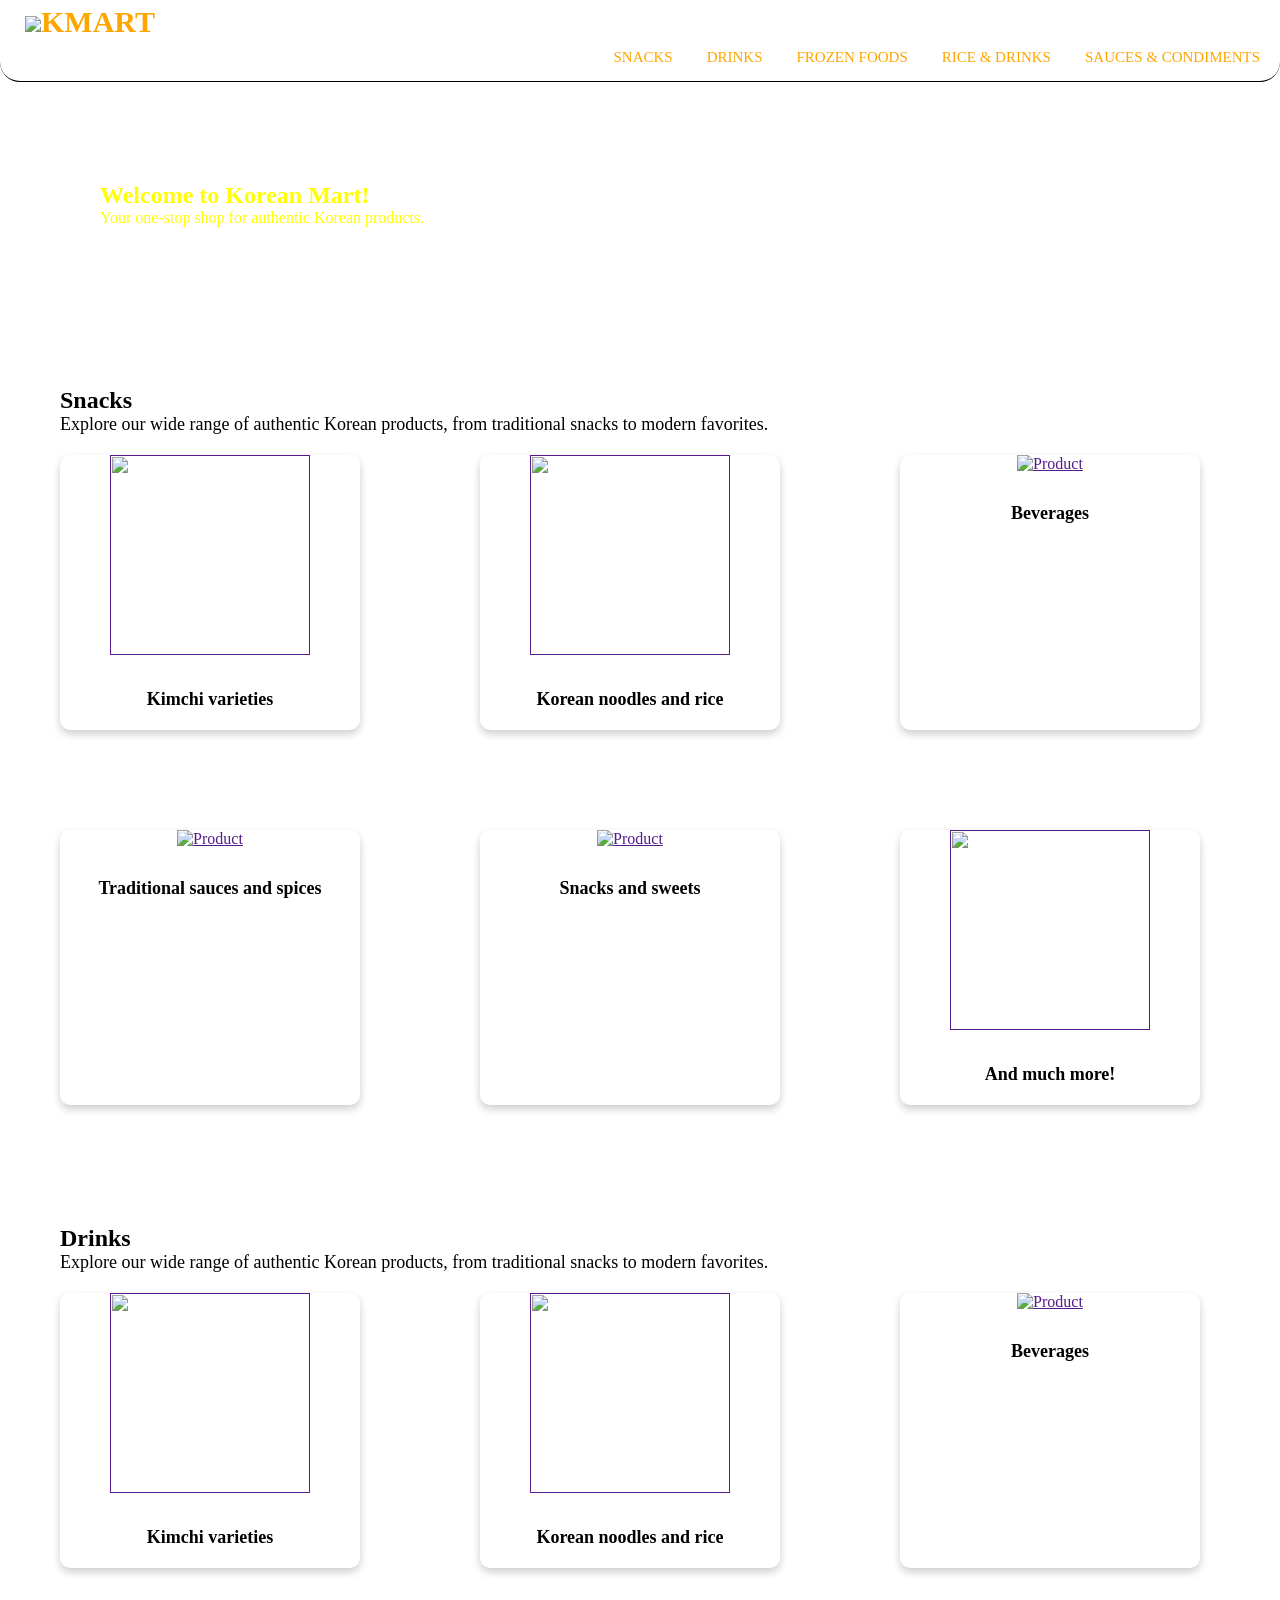
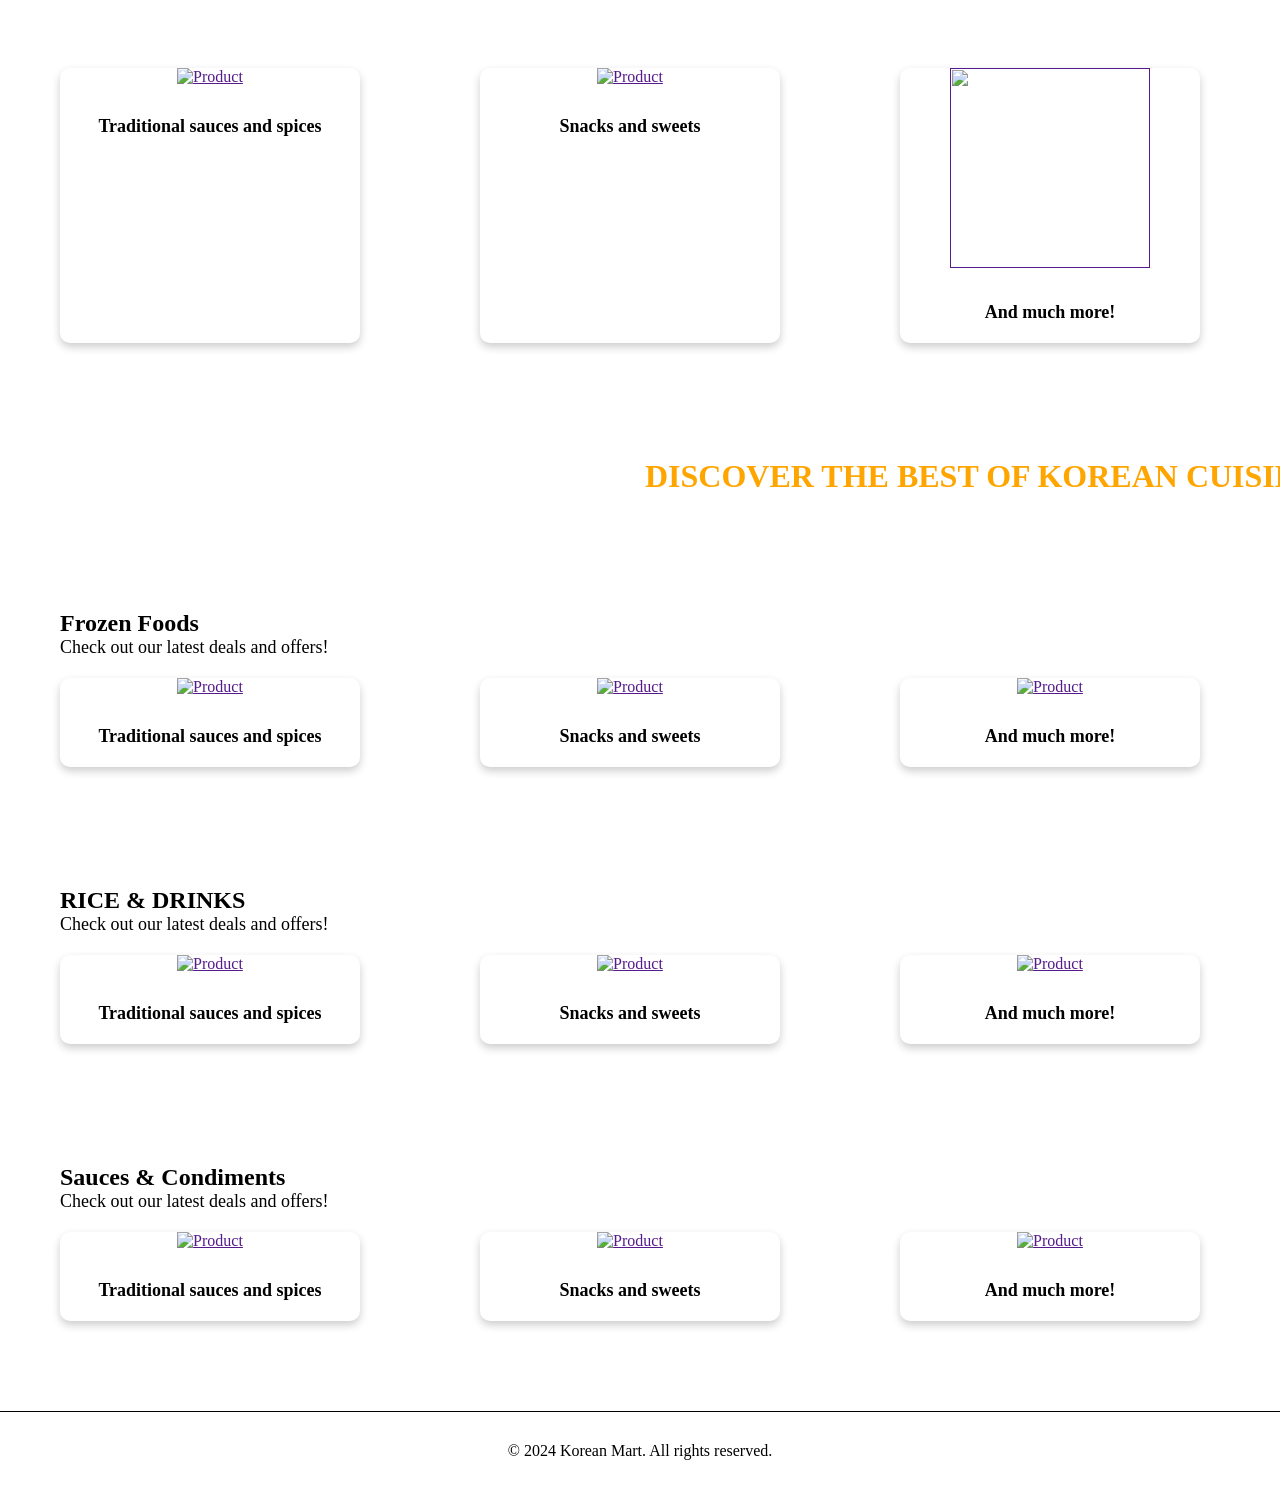
==== kproducts/products.html @ 8391fc88 "Add files via upload" ====
<!DOCTYPE html>
<html lang="en">
<head>
    <meta charset="UTF-8">
    <meta name="viewport" content="width=device-width, initial-scale=1.0">
    <title>KPRODUCTS</title>
    <style>
        *{
      margin: 0;
      padding: 0;
      box-sizing: border-box;
      font-family: "monospace, courier new, sans-serif";
      scroll-behavior: smooth;
    }

    body {
        background-image: url(../kimage/bodybackg.png);
        background-size: cover;
    
    }

    .header{
        background-color: white;
        color: orange;
        padding: 5px;
        text-align: left;
        border-bottom: 1px solid black;
        border-bottom-left-radius: 20px;
        border-bottom-right-radius: 20px;
        position: sticky;
        top: 0;
        z-index: 1000;
    }

    .header h1{
        font-size: 30px;
        margin-left: 20px;
    }

    .ngot{
        background-color: white;
        color: yellow;
        text-align: bottom right;
    }

    .intro{
        background-image:url(../kimage/ngotkmart.png);
        background-size: cover;
        padding: 100px;
    }

    nav{
        display: flex;
        justify-content: right;
        position: relative;
    }

    nav a{
        color:orange;
        text-decoration: none;
        margin-left: 4px;
        font-size: 15px;
        padding: 10px 15px;

    }
   
    .nav a:hover{
        border-radius: 5px;
        width: 100px;
    }

    .content{
        padding: 60px;
        text-align: left;
        
    }

    .content p{
        font-size: 18px;
        margin-bottom: 20px;
        text-align: left;
    }

    .product{
        display: grid;
        grid-template-columns: repeat(auto-fit, minmax(240px, 1fr));
        margin: auto;
        gap: 100px;
    }

    .content .product-box{
        width: 200%;
        max-width: 300px;
        height: auto;
        border-radius: 10px;
        box-shadow: 0 4px 8px rgba(0,0,0,0.2);
        background-size: 50px;
    }

    .product-image:hover{
        transform: scale(1.05);
        transition: transform 0.3s ease;
    }

    .product-box p{
        text-align: center;
        text-decoration: none;
        font-size: 18px;
        color: black;
        font-weight: bold;
        margin-top: 30px;

    }

    .product-box {
        width: 200px;
        height: 100px;
        text-align: center;
        border-radius: 10px;
        transition:transform 0.3s ease;
    }

    .product-box:hover {
         background-image: url(../kimage/background.png);
        background-size: cover;
        background-repeat: no-repeat;
        transform: scale(1.1);
        filter: brightness(80%);
        
    }

     @keyframes slideLeftAnimation {
    0% { transform: translateX(-500px); opacity: 1; }
    100% { transform: translateX(500px); opacity: 1; }
    }

    .adss {
    animation-name: slideLeftAnimation;
    animation-duration: 5s;
    animation-timing-function: linear;
    animation-iteration-count: infinite;
    animation-direction: normal;
    animation-fill-mode: forwards;
    }

    .adss{
        color: orange;
        padding: 5px;
        text-align: left;
        display: flex;
        width: 1000px;
        margin: 50px auto;
        border-radius: 30px;
    }

    .ads{
        background-color:white;

    }


    .footer {
        background-color: white;
        text-align: center;
        margin-top: 30px;
        padding: 30px;
        border-top: 1px solid black;
    }
    
   


    </style>
</head>
<body>
    <div class="header">
        <h1 ><img src="C:\Users\vince\Downloads\v.html\html\kimage\last logo.png" style="width:40px;" class="rounded-pill">KMART</h1>
        
        <nav>
            <a href="#Snacks">SNACKS</a>
            <a href="#Drinks">DRINKS</a>
            <a href="#FrozenFoods">FROZEN FOODS</a>
            <a href="#Rice&Drinks">RICE & DRINKS</a>
            <a href="#Sauces&Condiments">SAUCES & CONDIMENTS</a>    
        </nav>
    </div>

    <section class="ngot">
        <div class="intro">
            <h1>Welcome to Korean Mart!</h1>
            <p>Your one-stop shop for authentic Korean products.</p>
        </div>
    </section>

    <div id="Snacks" class="content">
        
            <h2>Snacks</h2>
            <p>Explore our wide range of authentic Korean products, from traditional snacks to modern favorites.</p>
        
        <section class="product">
             <div class="product-box">
                <a href="">
                    <img src="C:\Users\vince\Downloads\v.html\html\kimage\Kimchi Brands.png" height="200" width="200" >
                </a>
                <p>Kimchi varieties</p>
             </div>

             <div class="product-box">
                <a href="">
                    <img src="C:\Users\vince\Downloads\v.html\html\kimage\Korean Noodle Pack.png" class="product-image" height="200" width="200" >
                </a>
                <p>Korean noodles and rice</p>
             </div>

             <div class="product-box">
                <a href="">
                    <img src="C:\Users\vince\Downloads\v.html\html\kimage\beverages.png" alt="Product" class="product-image" height="200" width="200">
                </a>
                <p>Beverages</p>
             </div>
             
        
                <div class="product-box">
                    <a href="">
                        <img src="C:\Users\vince\Downloads\v.html\html\kimage\spices.png" alt="Product" class="product-image" height="200" width="200">
                    </a>
                    <p>Traditional sauces and spices</p>
                </div>

                <div class="product-box">
                    <a href="">
                        <img src="C:\Users\vince\Downloads\v.html\html\kimage\spicy.png" alt="Product" class="product-image" height="200" width="200">
                    </a>
                    <p>Snacks and sweets</p>
                </div>
                <div class="product-box">
                    <a href="">
                        <img src="C:\Users\vince\Downloads\v.html\html\kimage\H-E-B American-Style Wagyu Beef Round Tip Steaks Milanesa - Value Pack per lb _ shipt.png" class="product-image" height="200" width="200">
                    </a>
                    <p>And much more!</p>
                </div>
            
        </section>
        
    </div>

     <div id="Drinks" class="content">
        
            <h2>Drinks</h2>
            <p>Explore our wide range of authentic Korean products, from traditional snacks to modern favorites.</p>
        
        <section class="product">
             <div class="product-box">
                <a href="">
                    <img src="C:\Users\vince\Downloads\v.html\html\kimage\Kimchi Brands.png" height="200" width="200" >
                </a>
                <p>Kimchi varieties</p>
             </div>

             <div class="product-box">
                <a href="">
                    <img src="C:\Users\vince\Downloads\v.html\html\kimage\Korean Noodle Pack.png" class="product-image" height="200" width="200" >
                </a>
                <p>Korean noodles and rice</p>
             </div>

             <div class="product-box">
                <a href="">
                    <img src="C:\Users\vince\Downloads\v.html\html\kimage\beverages.png" alt="Product" class="product-image" height="200" width="200">
                </a>
                <p>Beverages</p>
             </div>
             
        
                <div class="product-box">
                    <a href="">
                        <img src="C:\Users\vince\Downloads\v.html\html\kimage\spices.png" alt="Product" class="product-image" height="200" width="200">
                    </a>
                    <p>Traditional sauces and spices</p>
                </div>

                <div class="product-box">
                    <a href="">
                        <img src="C:\Users\vince\Downloads\v.html\html\kimage\spicy.png" alt="Product" class="product-image" height="200" width="200">
                    </a>
                    <p>Snacks and sweets</p>
                </div>
                <div class="product-box">
                    <a href="">
                        <img src="C:\Users\vince\Downloads\v.html\html\kimage\H-E-B American-Style Wagyu Beef Round Tip Steaks Milanesa - Value Pack per lb _ shipt.png" class="product-image" height="200" width="200">
                    </a>
                    <p>And much more!</p>
                </div>
            
        </section>
        
    </div>

    
    <div class="ads">
        <div class="adss">
            <h1>DISCOVER THE BEST OF KOREAN CUISINE WITH US!</h1>
        </div>
    </div>

    <div id="FrozenFoods" class="content">
        <h2>Frozen Foods</h2>
        <p>Check out our latest deals and offers!</p>
    
    
     <div class="product">
        <div class="product-box">
            <a href="">
                <img src="C:\Users\vince\Downloads\v.html\html\kimage\spicy.png" alt="Product" class="product-image" height="200" width="200">
            </a>
            <p>Traditional sauces and spices</p>
        </div>

        <div class="product-box">
            <a href="">
                <img src="C:\Users\vince\Downloads\v.html\html\kimage\spicy.png" alt="Product" class="product-image" height="200" width="200">
            </a>
            <p>Snacks and sweets</p>
        </div>
            <div class="product-box">
                <a href="">
                    <img src="C:\Users\vince\Downloads\v.html\html\kimage\spicy.png" alt="Product" class="product-image" height="200" width="200">
                </a>
                <p>And much more!</p>
            </div>
     </div>
    </div>

    <div id="Rice&Drinks" class="content">
        <h2>RICE & DRINKS</h2>
        <p>Check out our latest deals and offers!</p>
    
    
     <div class="product">
        <div class="product-box">
            <a href="">
                <img src="C:\Users\vince\Downloads\v.html\html\kimage\spicy.png" alt="Product" class="product-image" height="200" width="200">
            </a>
            <p>Traditional sauces and spices</p>
        </div>

        <div class="product-box">
            <a href="">
                <img src="C:\Users\vince\Downloads\v.html\html\kimage\spicy.png" alt="Product" class="product-image" height="200" width="200">
            </a>
            <p>Snacks and sweets</p>
        </div>
            <div class="product-box">
                <a href="">
                    <img src="C:\Users\vince\Downloads\v.html\html\kimage\spicy.png" alt="Product" class="product-image" height="200" width="200">
                </a>
                <p>And much more!</p>
            </div>
     </div>
    </div>


    <div id="Sauces&Condiments" class="content">
        <h2>Sauces & Condiments</h2>
        <p>Check out our latest deals and offers!</p>
    
    
     <div class="product">
        <div class="product-box">
            <a href="">
                <img src="C:\Users\vince\Downloads\v.html\html\kimage\spicy.png" alt="Product" class="product-image" height="200" width="200">
            </a>
            <p>Traditional sauces and spices</p>
        </div>

        <div class="product-box">
            <a href="">
                <img src="C:\Users\vince\Downloads\v.html\html\kimage\spicy.png" alt="Product" class="product-image" height="200" width="200">
            </a>
            <p>Snacks and sweets</p>
        </div>
            <div class="product-box">
                <a href="">
                    <img src="C:\Users\vince\Downloads\v.html\html\kimage\spicy.png" alt="Product" class="product-image" height="200" width="200">
                </a>
                <p>And much more!</p>
            </div>
     </div>
    </div>

        <div id="about" class="footer ">
            <footer>
                <p>&copy; 2024 Korean Mart. All rights reserved.</p>
            </footer>
        </div>   
</body>
</html>
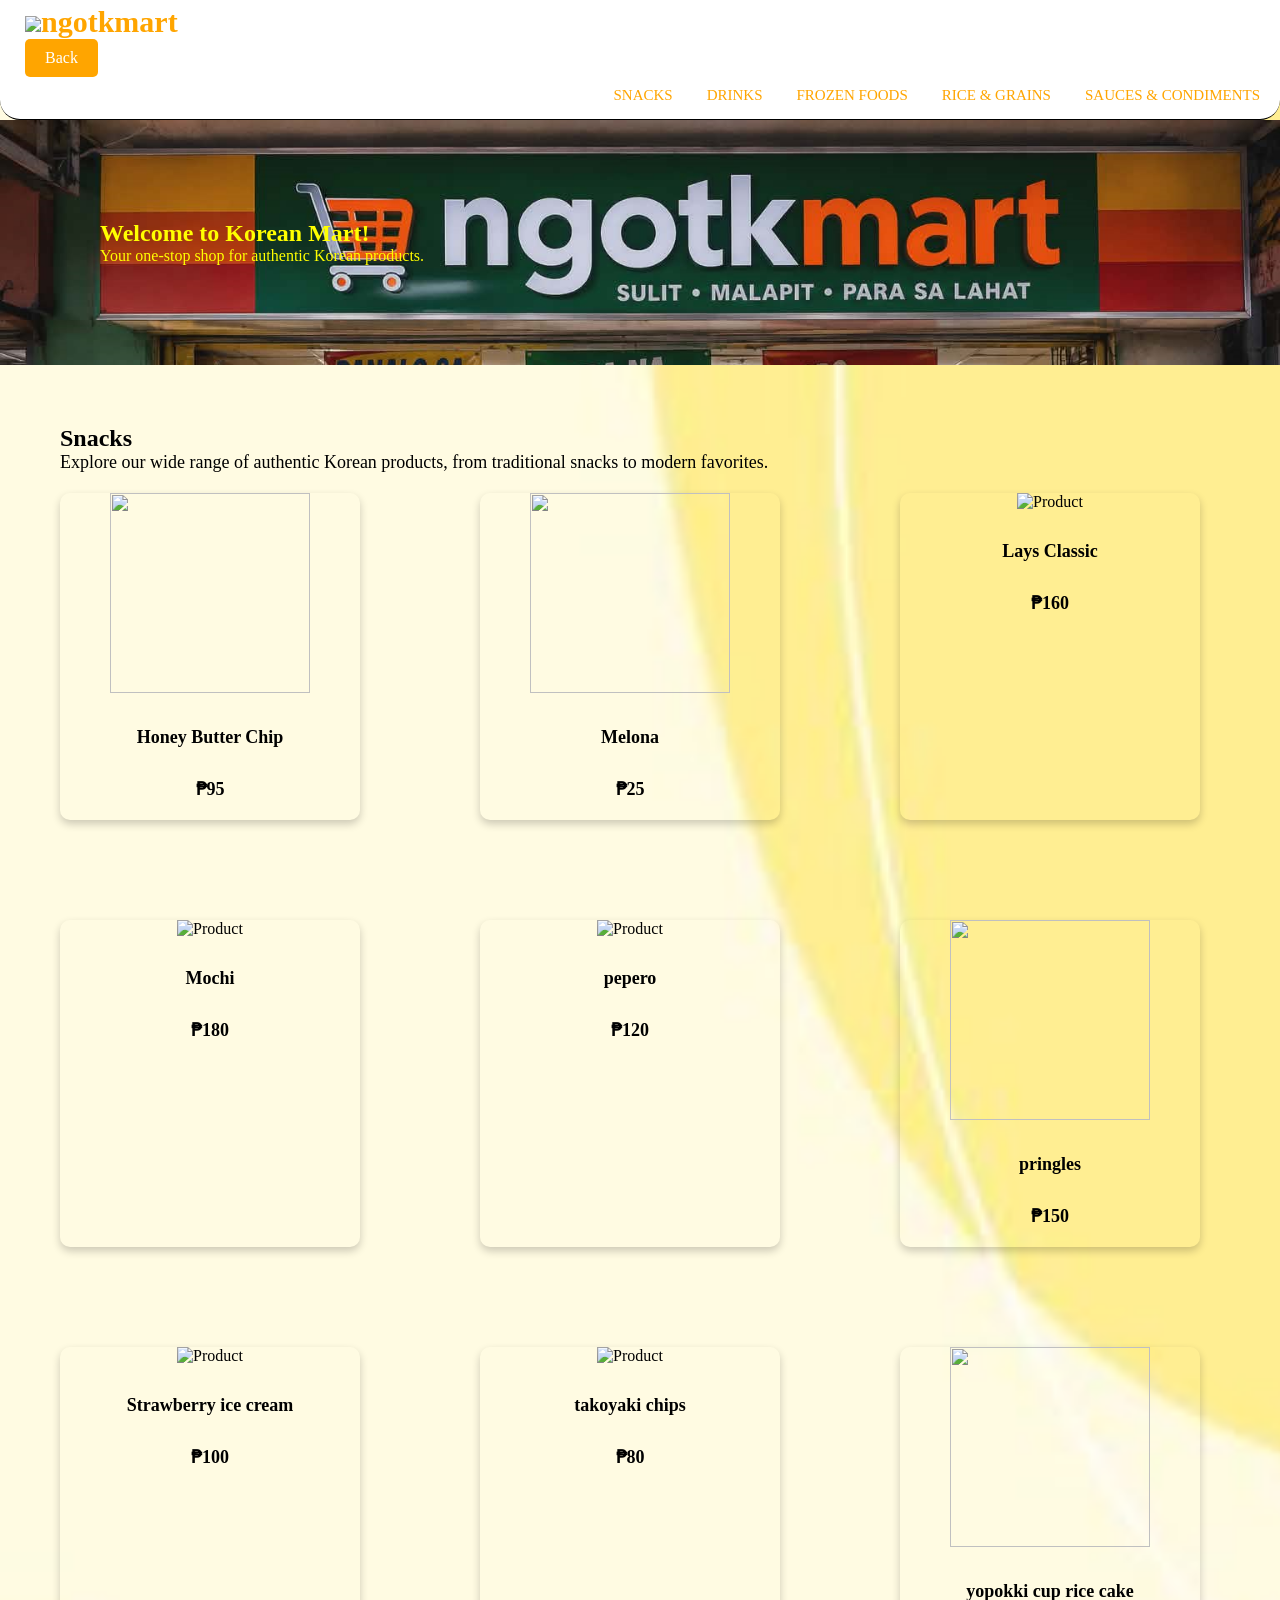
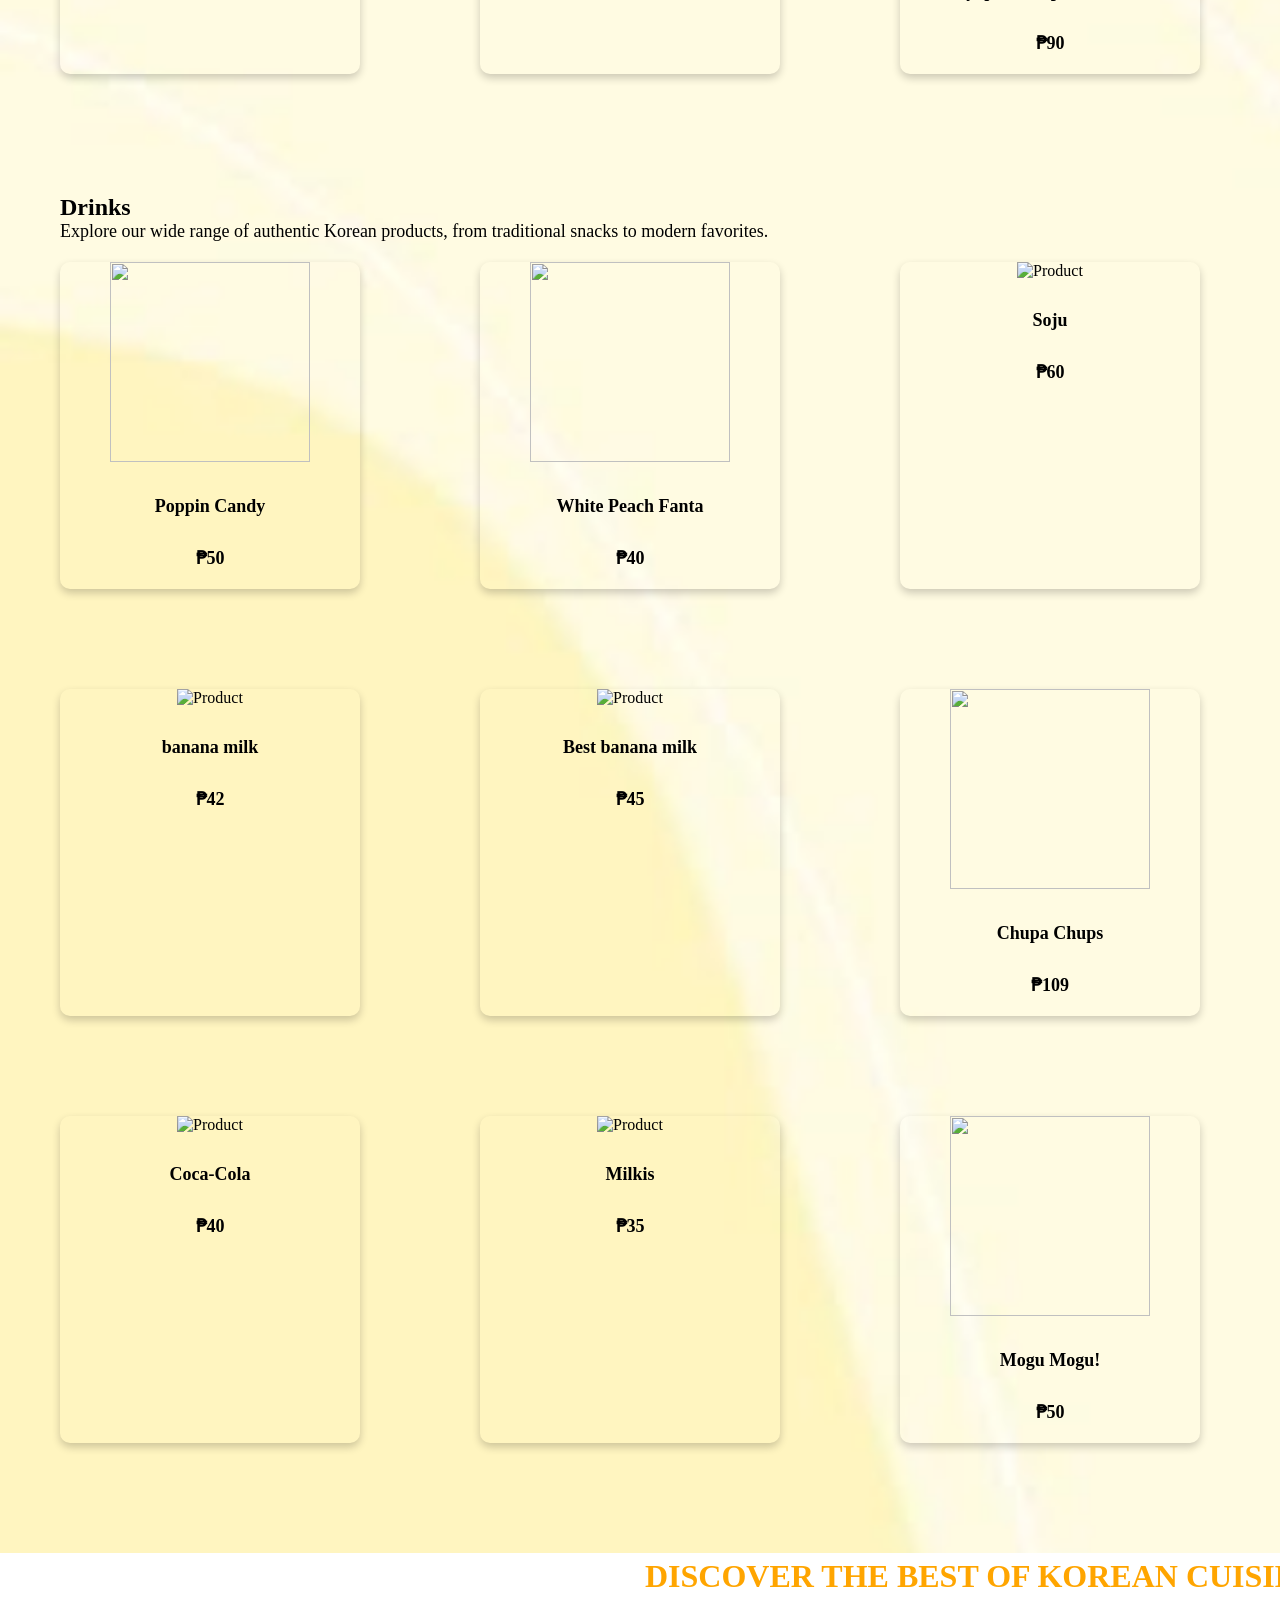
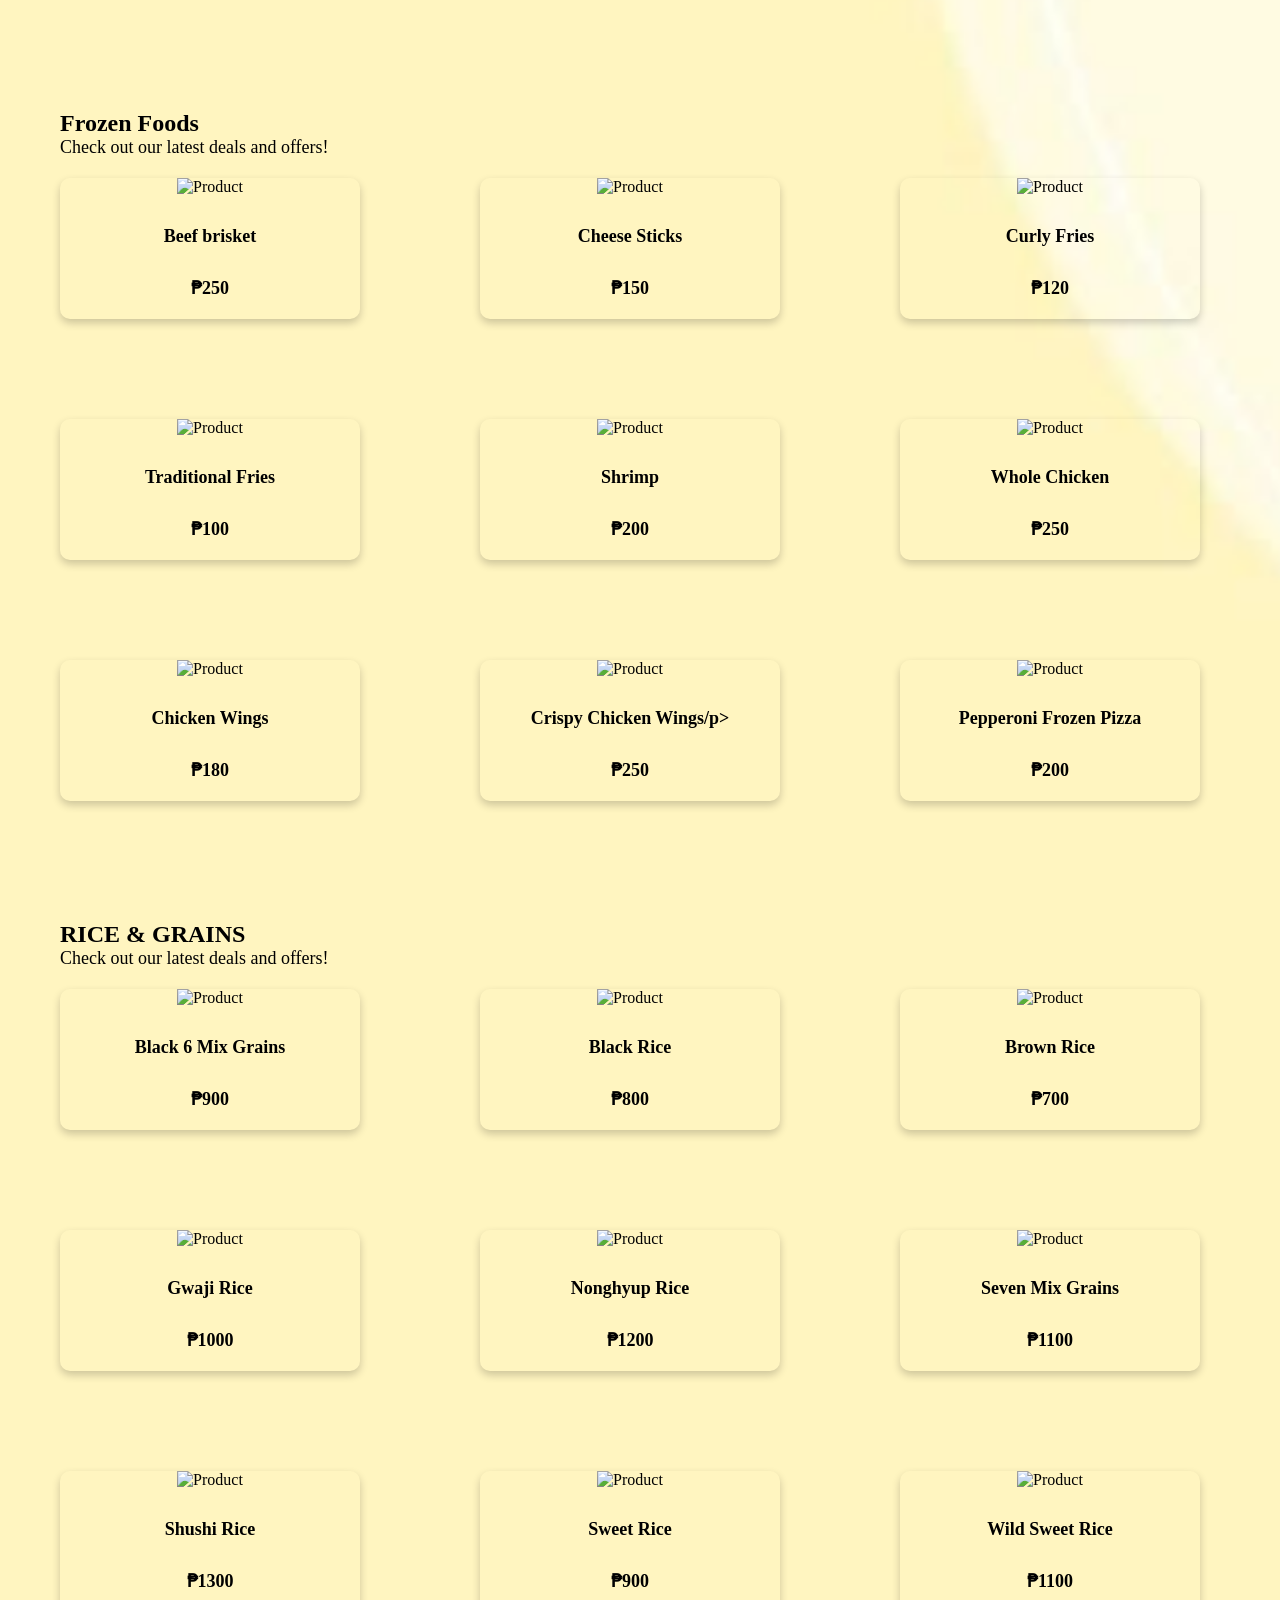
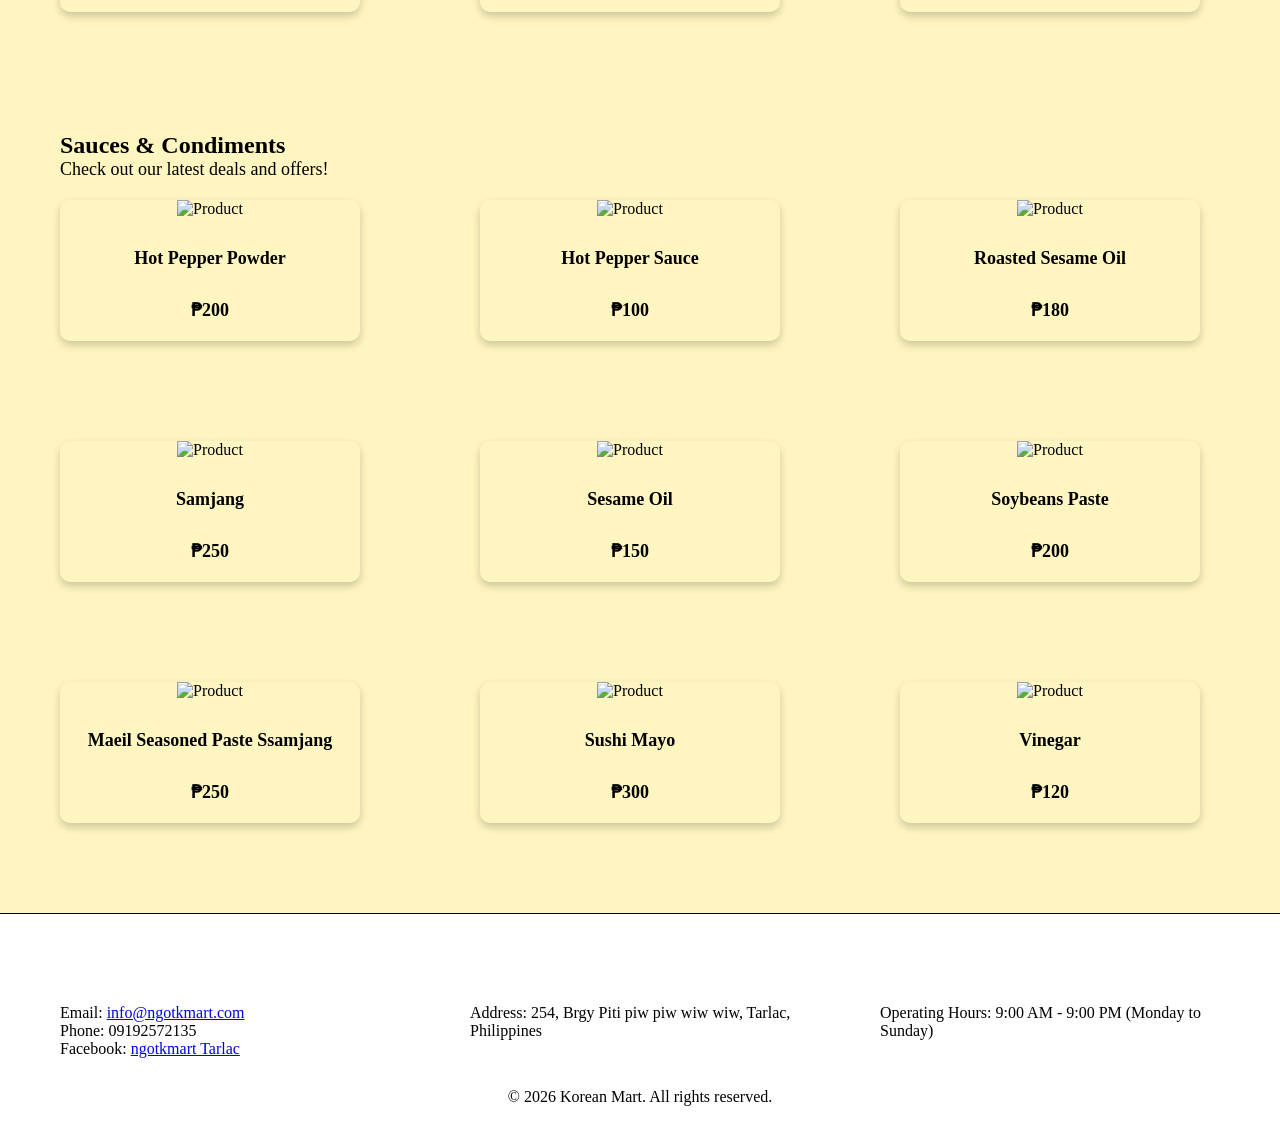
==== commit 35e1cc16: "Add files via upload" ====
--- a/kproducts/products.html
+++ b/kproducts/products.html
@@ -4,183 +4,19 @@
     <meta charset="UTF-8">
     <meta name="viewport" content="width=device-width, initial-scale=1.0">
     <title>KPRODUCTS</title>
-    <style>
-        *{
-      margin: 0;
-      padding: 0;
-      box-sizing: border-box;
-      font-family: "monospace, courier new, sans-serif";
-      scroll-behavior: smooth;
-    }
-
-    body {
-        background-image: url(../kimage/bodybackg.png);
-        background-size: cover;
-    
-    }
-
-    .header{
-        background-color: white;
-        color: orange;
-        padding: 5px;
-        text-align: left;
-        border-bottom: 1px solid black;
-        border-bottom-left-radius: 20px;
-        border-bottom-right-radius: 20px;
-        position: sticky;
-        top: 0;
-        z-index: 1000;
-    }
-
-    .header h1{
-        font-size: 30px;
-        margin-left: 20px;
-    }
-
-    .ngot{
-        background-color: white;
-        color: yellow;
-        text-align: bottom right;
-    }
-
-    .intro{
-        background-image:url(../kimage/ngotkmart.png);
-        background-size: cover;
-        padding: 100px;
-    }
-
-    nav{
-        display: flex;
-        justify-content: right;
-        position: relative;
-    }
-
-    nav a{
-        color:orange;
-        text-decoration: none;
-        margin-left: 4px;
-        font-size: 15px;
-        padding: 10px 15px;
-
-    }
-   
-    .nav a:hover{
-        border-radius: 5px;
-        width: 100px;
-    }
-
-    .content{
-        padding: 60px;
-        text-align: left;
-        
-    }
-
-    .content p{
-        font-size: 18px;
-        margin-bottom: 20px;
-        text-align: left;
-    }
-
-    .product{
-        display: grid;
-        grid-template-columns: repeat(auto-fit, minmax(240px, 1fr));
-        margin: auto;
-        gap: 100px;
-    }
-
-    .content .product-box{
-        width: 200%;
-        max-width: 300px;
-        height: auto;
-        border-radius: 10px;
-        box-shadow: 0 4px 8px rgba(0,0,0,0.2);
-        background-size: 50px;
-    }
-
-    .product-image:hover{
-        transform: scale(1.05);
-        transition: transform 0.3s ease;
-    }
-
-    .product-box p{
-        text-align: center;
-        text-decoration: none;
-        font-size: 18px;
-        color: black;
-        font-weight: bold;
-        margin-top: 30px;
-
-    }
-
-    .product-box {
-        width: 200px;
-        height: 100px;
-        text-align: center;
-        border-radius: 10px;
-        transition:transform 0.3s ease;
-    }
-
-    .product-box:hover {
-         background-image: url(../kimage/background.png);
-        background-size: cover;
-        background-repeat: no-repeat;
-        transform: scale(1.1);
-        filter: brightness(80%);
-        
-    }
-
-     @keyframes slideLeftAnimation {
-    0% { transform: translateX(-500px); opacity: 1; }
-    100% { transform: translateX(500px); opacity: 1; }
-    }
-
-    .adss {
-    animation-name: slideLeftAnimation;
-    animation-duration: 5s;
-    animation-timing-function: linear;
-    animation-iteration-count: infinite;
-    animation-direction: normal;
-    animation-fill-mode: forwards;
-    }
-
-    .adss{
-        color: orange;
-        padding: 5px;
-        text-align: left;
-        display: flex;
-        width: 1000px;
-        margin: 50px auto;
-        border-radius: 30px;
-    }
-
-    .ads{
-        background-color:white;
-
-    }
-
-
-    .footer {
-        background-color: white;
-        text-align: center;
-        margin-top: 30px;
-        padding: 30px;
-        border-top: 1px solid black;
-    }
-    
-   
-
-
-    </style>
+    <link rel="stylesheet" href="https://cdnjs.cloudflare.com/ajax/libs/font-awesome/7.0.1/css/all.min.css">
+    <link rel="stylesheet" href="style.css">
+
 </head>
 <body>
     <div class="header">
-        <h1 ><img src="C:\Users\vince\Downloads\v.html\html\kimage\last logo.png" style="width:40px;" class="rounded-pill">KMART</h1>
-        
+        <h1 ><img src="https://raw.githubusercontent.com/docabovincent/Kmart/refs/heads/main/kimage/Green%20Orange%20Simple%20Easy%20Mart%20Logo%20(3).png" style="width:40px;" class="rounded-pill">ngotkmart</h1>
+        <button onclick="history.back()"><i class="fa-solid fa-arrow-left"></i>Back</button>
         <nav>
             <a href="#Snacks">SNACKS</a>
             <a href="#Drinks">DRINKS</a>
             <a href="#FrozenFoods">FROZEN FOODS</a>
-            <a href="#Rice&Drinks">RICE & DRINKS</a>
+            <a href="#Rice&Grains">RICE & GRAINS</a>
             <a href="#Sauces&Condiments">SAUCES & CONDIMENTS</a>    
         </nav>
     </div>
@@ -199,47 +35,60 @@
         
         <section class="product">
              <div class="product-box">
-                <a href="">
-                    <img src="C:\Users\vince\Downloads\v.html\html\kimage\Kimchi Brands.png" height="200" width="200" >
-                </a>
-                <p>Kimchi varieties</p>
+                    <img src="https://raw.githubusercontent.com/docabovincent/Kmart/refs/heads/main/pimage/snacks/honneybutter.png" height="200" width="200" >
+                <p>Honey Butter Chip</p>
+                <p>₱95</p>
              </div>
 
              <div class="product-box">
-                <a href="">
-                    <img src="C:\Users\vince\Downloads\v.html\html\kimage\Korean Noodle Pack.png" class="product-image" height="200" width="200" >
-                </a>
-                <p>Korean noodles and rice</p>
+                    <img src="https://raw.githubusercontent.com/docabovincent/Kmart/refs/heads/main/pimage/snacks/icecream.png" class="product-image" height="200" width="200" >
+                <p>Melona</p>
+                <p>₱25</p>
              </div>
 
              <div class="product-box">
-                <a href="">
-                    <img src="C:\Users\vince\Downloads\v.html\html\kimage\beverages.png" alt="Product" class="product-image" height="200" width="200">
-                </a>
-                <p>Beverages</p>
+                    <img src="https://raw.githubusercontent.com/docabovincent/Kmart/refs/heads/main/pimage/snacks/lays.png" alt="Product" class="product-image" height="200" width="200">
+                <p>Lays Classic</p>
+                <p>₱160</p>
              </div>
              
         
                 <div class="product-box">
-                    <a href="">
-                        <img src="C:\Users\vince\Downloads\v.html\html\kimage\spices.png" alt="Product" class="product-image" height="200" width="200">
-                    </a>
-                    <p>Traditional sauces and spices</p>
-                </div>
-
-                <div class="product-box">
-                    <a href="">
-                        <img src="C:\Users\vince\Downloads\v.html\html\kimage\spicy.png" alt="Product" class="product-image" height="200" width="200">
-                    </a>
-                    <p>Snacks and sweets</p>
-                </div>
-                <div class="product-box">
-                    <a href="">
-                        <img src="C:\Users\vince\Downloads\v.html\html\kimage\H-E-B American-Style Wagyu Beef Round Tip Steaks Milanesa - Value Pack per lb _ shipt.png" class="product-image" height="200" width="200">
-                    </a>
-                    <p>And much more!</p>
+                        <img src="https://raw.githubusercontent.com/docabovincent/Kmart/refs/heads/main/pimage/snacks/mochi.png" alt="Product" class="product-image" height="200" width="200">
+                    <p>Mochi</p>
+                    <p>₱180</p>
+                </div>
+
+                <div class="product-box">
+                        <img src="https://raw.githubusercontent.com/docabovincent/Kmart/refs/heads/main/pimage/snacks/pepero.png" alt="Product" class="product-image" height="200" width="200">
+                    <p>pepero</p>
+                    <p>₱120</p>
+                </div>
+
+                <div class="product-box">
+                        <img src="https://raw.githubusercontent.com/docabovincent/Kmart/refs/heads/main/pimage/snacks/pringles.png" class="product-image" height="200" width="200">
+                    <p>pringles</p>
+                    <p>₱150</p>
                 </div>
             
+                <div class="product-box">
+                        <img src="https://raw.githubusercontent.com/docabovincent/Kmart/refs/heads/main/pimage/snacks/strawberry.png" alt="Product" class="product-image" height="200" width="200">
+                    <p>Strawberry ice cream</p>
+                    <p>₱100</p>
+                </div>
+
+                <div class="product-box">
+                        <img src="https://raw.githubusercontent.com/docabovincent/Kmart/refs/heads/main/pimage/snacks/takoballs.png" alt="Product" class="product-image" height="200" width="200">
+                    <p>takoyaki chips</p>
+                    <p>₱80</p>
+                </div>
+
+                <div class="product-box">
+                        <img src="https://raw.githubusercontent.com/docabovincent/Kmart/refs/heads/main/pimage/snacks/yopokki.png" class="product-image" height="200" width="200">
+                    <p>yopokki cup rice cake</p>
+                    <p>₱90</p>
+                </div>
+
         </section>
         
     </div>
@@ -250,48 +99,60 @@
             <p>Explore our wide range of authentic Korean products, from traditional snacks to modern favorites.</p>
         
         <section class="product">
-             <div class="product-box">
-                <a href="">
-                    <img src="C:\Users\vince\Downloads\v.html\html\kimage\Kimchi Brands.png" height="200" width="200" >
-                </a>
-                <p>Kimchi varieties</p>
-             </div>
-
-             <div class="product-box">
-                <a href="">
-                    <img src="C:\Users\vince\Downloads\v.html\html\kimage\Korean Noodle Pack.png" class="product-image" height="200" width="200" >
-                </a>
-                <p>Korean noodles and rice</p>
-             </div>
-
-             <div class="product-box">
-                <a href="">
-                    <img src="C:\Users\vince\Downloads\v.html\html\kimage\beverages.png" alt="Product" class="product-image" height="200" width="200">
-                </a>
-                <p>Beverages</p>
-             </div>
+                <div class="product-box">
+                        <img src="https://raw.githubusercontent.com/docabovincent/Kmart/refs/heads/main/pimage/drinks/DrinksPoppin%20Candy.png" height="200" width="200" >
+                    <p>Poppin Candy</p>
+                    <p>₱50</p>
+                 </div>
+
+                <div class="product-box">
+                         <img src="https://raw.githubusercontent.com/docabovincent/Kmart/refs/heads/main/pimage/drinks/White%20Peach%20Fanta.png" class="product-image" height="200" width="200" >
+                     <p>White Peach Fanta</p>
+                     <p>₱40</p>
+                </div>
+
+                <div class="product-box">
+                        <img src="C:\Users\vince\Downloads\v.html\html\kimage\beverages.png" alt="Product" class="product-image" height="200" width="200">
+                    <p>Soju</p>
+                    <p>₱60</p>
+                </div>
              
-        
-                <div class="product-box">
-                    <a href="">
-                        <img src="C:\Users\vince\Downloads\v.html\html\kimage\spices.png" alt="Product" class="product-image" height="200" width="200">
-                    </a>
-                    <p>Traditional sauces and spices</p>
-                </div>
-
-                <div class="product-box">
-                    <a href="">
-                        <img src="C:\Users\vince\Downloads\v.html\html\kimage\spicy.png" alt="Product" class="product-image" height="200" width="200">
-                    </a>
-                    <p>Snacks and sweets</p>
-                </div>
-                <div class="product-box">
-                    <a href="">
-                        <img src="C:\Users\vince\Downloads\v.html\html\kimage\H-E-B American-Style Wagyu Beef Round Tip Steaks Milanesa - Value Pack per lb _ shipt.png" class="product-image" height="200" width="200">
-                    </a>
-                    <p>And much more!</p>
+                <div class="product-box">
+                        <img src="https://raw.githubusercontent.com/docabovincent/Kmart/refs/heads/main/pimage/drinks/bananamilk.png" alt="Product" class="product-image" height="200" width="200">
+                    <p>banana milk</p>
+                    <p>₱42</p>
+                </div>
+
+                <div class="product-box">
+                        <img src="https://raw.githubusercontent.com/docabovincent/Kmart/refs/heads/main/pimage/drinks/bestbananamilk%20.png" alt="Product" class="product-image" height="200" width="200">
+                    <p>Best banana milk</p>
+                    <p>₱45</p>
+                </div>
+
+                <div class="product-box">
+                        <img src="https://raw.githubusercontent.com/docabovincent/Kmart/refs/heads/main/pimage/drinks/chupacups.png" class="product-image" height="200" width="200">
+                    <p>Chupa Chups</p>
+                    <p>₱109</p>
                 </div>
             
+                 <div class="product-box">
+                        <img src="https://raw.githubusercontent.com/docabovincent/Kmart/refs/heads/main/pimage/drinks/cola.png" alt="Product" class="product-image" height="200" width="200">
+                    <p>Coca-Cola</p>
+                    <p>₱40</p>
+                </div>
+
+                <div class="product-box">
+                        <img src="https://raw.githubusercontent.com/docabovincent/Kmart/refs/heads/main/pimage/drinks/milkis.png" alt="Product" class="product-image" height="200" width="200">
+                    <p>Milkis</p>
+                    <p>₱35</p>
+                </div>
+
+                <div class="product-box">
+                        <img src="https://raw.githubusercontent.com/docabovincent/Kmart/refs/heads/main/pimage/drinks/mogu.png" class="product-image" height="200" width="200">
+                    <p>Mogu Mogu!</p>
+                    <p>₱50</p>
+                </div>
+
         </section>
         
     </div>
@@ -310,52 +171,119 @@
     
      <div class="product">
         <div class="product-box">
-            <a href="">
-                <img src="C:\Users\vince\Downloads\v.html\html\kimage\spicy.png" alt="Product" class="product-image" height="200" width="200">
-            </a>
-            <p>Traditional sauces and spices</p>
-        </div>
-
-        <div class="product-box">
-            <a href="">
-                <img src="C:\Users\vince\Downloads\v.html\html\kimage\spicy.png" alt="Product" class="product-image" height="200" width="200">
-            </a>
-            <p>Snacks and sweets</p>
-        </div>
-            <div class="product-box">
-                <a href="">
-                    <img src="C:\Users\vince\Downloads\v.html\html\kimage\spicy.png" alt="Product" class="product-image" height="200" width="200">
-                </a>
-                <p>And much more!</p>
-            </div>
+                <img src="https://raw.githubusercontent.com/docabovincent/Kmart/refs/heads/main/pimage/frozen/beef.png" alt="Product" class="product-image" height="200" width="200">
+            <p>Beef brisket</p>
+            <p>₱250</p>
+        </div>
+
+        <div class="product-box">
+                <img src="https://raw.githubusercontent.com/docabovincent/Kmart/refs/heads/main/pimage/frozen/cheessticks.png" alt="Product" class="product-image" height="200" width="200">
+            <p>Cheese Sticks</p>
+            <p>₱150</p>
+        </div>
+        
+            <div class="product-box">
+                    <img src="https://raw.githubusercontent.com/docabovincent/Kmart/refs/heads/main/pimage/frozen/curlyfries.png" alt="Product" class="product-image" height="200" width="200">
+                <p>Curly Fries</p>
+                <p>₱120</p>
+            </div>
+
+            <div class="product-box">
+                <img src="https://raw.githubusercontent.com/docabovincent/Kmart/refs/heads/main/pimage/frozen/fries.png" alt="Product" class="product-image" height="200" width="200">
+            <p>Traditional Fries</p>
+            <p>₱100</p>
+        </div>
+
+        <div class="product-box">
+                <img src="https://raw.githubusercontent.com/docabovincent/Kmart/refs/heads/main/pimage/frozen/shrimp.png" alt="Product" class="product-image" height="200" width="200">
+            <p>Shrimp</p>
+            <p>₱200</p>
+        </div>
+        
+            <div class="product-box">
+                    <img src="https://raw.githubusercontent.com/docabovincent/Kmart/refs/heads/main/pimage/frozen/wholechicken.png" alt="Product" class="product-image" height="200" width="200">
+                <p>Whole Chicken</p>
+                <p>₱250</p>
+            </div>
+
+            <div class="product-box">
+                <img src="https://raw.githubusercontent.com/docabovincent/Kmart/refs/heads/main/pimage/frozen/wings.png" alt="Product" class="product-image" height="200" width="200">
+            <p>Chicken Wings</p>
+            <p>₱180</p>
+        </div>
+
+        <div class="product-box">
+                <img src="https://raw.githubusercontent.com/docabovincent/Kmart/refs/heads/main/pimage/frozen/wingss.png" alt="Product" class="product-image" height="200" width="200">
+            <p>Crispy Chicken Wings/p>
+            <p>₱250</p>
+        </div>
+        
+            <div class="product-box">
+                    <img src="https://raw.githubusercontent.com/docabovincent/Kmart/refs/heads/main/pimage/frozen/Pepperoni%20Frozen%20Pizza.png" alt="Product" class="product-image" height="200" width="200">
+                <p>Pepperoni Frozen Pizza</p>
+                <p>₱200</p>
+            </div>
+            
      </div>
     </div>
 
-    <div id="Rice&Drinks" class="content">
-        <h2>RICE & DRINKS</h2>
+    <div id="Rice&Grains" class="content">
+        <h2>RICE & GRAINS</h2>
         <p>Check out our latest deals and offers!</p>
     
     
      <div class="product">
         <div class="product-box">
-            <a href="">
-                <img src="C:\Users\vince\Downloads\v.html\html\kimage\spicy.png" alt="Product" class="product-image" height="200" width="200">
-            </a>
-            <p>Traditional sauces and spices</p>
-        </div>
-
-        <div class="product-box">
-            <a href="">
-                <img src="C:\Users\vince\Downloads\v.html\html\kimage\spicy.png" alt="Product" class="product-image" height="200" width="200">
-            </a>
-            <p>Snacks and sweets</p>
-        </div>
-            <div class="product-box">
-                <a href="">
-                    <img src="C:\Users\vince\Downloads\v.html\html\kimage\spicy.png" alt="Product" class="product-image" height="200" width="200">
-                </a>
-                <p>And much more!</p>
-            </div>
+                <img src="https://raw.githubusercontent.com/docabovincent/Kmart/refs/heads/main/pimage/rice%26grains/black6mix.png" alt="Product" class="product-image" height="200" width="200">
+            <p>Black 6 Mix Grains</p>
+            <p>₱900</p>
+        </div>
+
+        <div class="product-box">
+                <img src="https://raw.githubusercontent.com/docabovincent/Kmart/refs/heads/main/pimage/rice%26grains/blackrice.png" alt="Product" class="product-image" height="200" width="200">
+            <p>Black Rice</p>
+            <p>₱800</p>
+        </div>
+            <div class="product-box">
+                    <img src="https://raw.githubusercontent.com/docabovincent/Kmart/refs/heads/main/pimage/rice%26grains/brownrice.png" alt="Product" class="product-image" height="200" width="200">
+                <p>Brown Rice</p>
+                <p>₱700</p>
+            </div>
+
+            <div class="product-box">
+                <img src="https://raw.githubusercontent.com/docabovincent/Kmart/refs/heads/main/pimage/rice%26grains/gwajirice.png" alt="Product" class="product-image" height="200" width="200">
+            <p>Gwaji Rice</p>
+            <p>₱1000</p>
+        </div>
+
+        <div class="product-box">
+                <img src="https://raw.githubusercontent.com/docabovincent/Kmart/refs/heads/main/pimage/rice%26grains/nonghyuprice.png" alt="Product" class="product-image" height="200" width="200">
+            <p>Nonghyup Rice</p>
+            <p>₱1200</p>
+        </div>
+            <div class="product-box">
+                    <img src="https://raw.githubusercontent.com/docabovincent/Kmart/refs/heads/main/pimage/rice%26grains/sevenmix.png" alt="Product" class="product-image" height="200" width="200">
+                <p>Seven Mix Grains</p>
+                <p>₱1100</p>
+            </div>
+
+            <div class="product-box">
+                <img src="https://raw.githubusercontent.com/docabovincent/Kmart/refs/heads/main/pimage/rice%26grains/sushirice.png" alt="Product" class="product-image" height="200" width="200">
+            <p>Shushi Rice</p>
+            <p>₱1300</p>
+        </div>
+
+        <div class="product-box">
+                <img src="https://raw.githubusercontent.com/docabovincent/Kmart/refs/heads/main/pimage/rice%26grains/sweetrice.png" alt="Product" class="product-image" height="200" width="200">
+            <p>Sweet Rice</p>
+            <p>₱900</p>
+        </div>
+            <div class="product-box">
+                    <img src="https://raw.githubusercontent.com/docabovincent/Kmart/refs/heads/main/pimage/rice%26grains/wildsweet.png" alt="Product" class="product-image" height="200" width="200">
+                <p>Wild Sweet Rice</p>
+                <p>₱1100</p>
+            </div>
+
      </div>
     </div>
 
@@ -367,31 +295,77 @@
     
      <div class="product">
         <div class="product-box">
-            <a href="">
-                <img src="C:\Users\vince\Downloads\v.html\html\kimage\spicy.png" alt="Product" class="product-image" height="200" width="200">
-            </a>
-            <p>Traditional sauces and spices</p>
-        </div>
-
-        <div class="product-box">
-            <a href="">
-                <img src="C:\Users\vince\Downloads\v.html\html\kimage\spicy.png" alt="Product" class="product-image" height="200" width="200">
-            </a>
-            <p>Snacks and sweets</p>
-        </div>
-            <div class="product-box">
-                <a href="">
-                    <img src="C:\Users\vince\Downloads\v.html\html\kimage\spicy.png" alt="Product" class="product-image" height="200" width="200">
-                </a>
-                <p>And much more!</p>
-            </div>
+                <img src="https://raw.githubusercontent.com/docabovincent/Kmart/refs/heads/main/pimage/Sauces%26condiments/hotpepperpowder.png" alt="Product" class="product-image" height="200" width="200">
+            <p>Hot Pepper Powder</p>
+            <p>₱200</p>
+        </div>
+
+        <div class="product-box">
+                <img src="https://raw.githubusercontent.com/docabovincent/Kmart/refs/heads/main/pimage/Sauces%26condiments/hotpeppersauce.png" alt="Product" class="product-image" height="200" width="200">
+            <p>Hot Pepper Sauce</p>
+            <p>₱100</p>
+        </div>
+            <div class="product-box">
+                    <img src="https://raw.githubusercontent.com/docabovincent/Kmart/refs/heads/main/pimage/Sauces%26condiments/rostedsesame.png" alt="Product" class="product-image" height="200" width="200">
+                <p>Roasted Sesame Oil</p>
+                <p>₱180</p>
+            </div>
+            
+        <div class="product-box">
+                <img src="https://raw.githubusercontent.com/docabovincent/Kmart/refs/heads/main/pimage/Sauces%26condiments/samjang.png" alt="Product" class="product-image" height="200" width="200">
+            <p>Samjang</p>
+            <p>₱250</p>
+        </div>
+
+        <div class="product-box">
+                <img src="https://raw.githubusercontent.com/docabovincent/Kmart/refs/heads/main/pimage/Sauces%26condiments/sesameoil.png" alt="Product" class="product-image" height="200" width="200">
+            <p>Sesame Oil</p>
+            <p>₱150</p>
+        </div>
+            <div class="product-box">
+                    <img src="https://raw.githubusercontent.com/docabovincent/Kmart/refs/heads/main/pimage/Sauces%26condiments/soybeans.png" alt="Product" class="product-image" height="200" width="200">
+                <p>Soybeans Paste</p>
+                <p>₱200</p>
+            </div>
+
+            <div class="product-box">
+                <img src="https://raw.githubusercontent.com/docabovincent/Kmart/refs/heads/main/pimage/Sauces%26condiments/ssamjang.png" alt="Product" class="product-image" height="200" width="200">
+            <p>Maeil Seasoned Paste Ssamjang</p>
+            <p>₱250</p>
+        </div>
+
+        <div class="product-box">
+                <img src="https://raw.githubusercontent.com/docabovincent/Kmart/refs/heads/main/pimage/Sauces%26condiments/sushimayo.png" alt="Product" class="product-image" height="200" width="200">
+            <p>Sushi Mayo</p>
+            <p>₱300</p>
+        </div>
+            <div class="product-box">
+                    <img src="https://raw.githubusercontent.com/docabovincent/Kmart/refs/heads/main/pimage/Sauces%26condiments/vinegar.png" alt="Product" class="product-image" height="200" width="200">
+                <p>Vinegar</p>
+                <p>₱120</p>
+            </div>
+
      </div>
     </div>
 
-        <div id="about" class="footer ">
-            <footer>
-                <p>&copy; 2024 Korean Mart. All rights reserved.</p>
-            </footer>
-        </div>   
+     <footer>
+        <div class="contact">
+            <div class="contact-info">
+                <p>Email: <a href="mailto:info@ngotkmart.com">info@ngotkmart.com</a></p>
+                <p>Phone: 09192572135</p>
+                <p>Facebook: <a href="https://www.facebook.com/KoreanMartTarlac">ngotkmart Tarlac</a></p>
+            </div>
+
+            <div class="contact-info">
+                <p>Address: 254, Brgy Piti piw piw wiw wiw, Tarlac, Philippines</p>
+            </div>
+
+            <div class="contact-info">
+                <p>Operating Hours: 9:00 AM - 9:00 PM (Monday to Sunday)</p>
+            </div>
+        </div>
+
+      <p>&copy; 2026 Korean Mart. All rights reserved.</p>
+    </footer>
 </body>
 </html>
--- a/kproducts/style.css
+++ b/kproducts/style.css
@@ -0,0 +1,188 @@
+*{
+      margin: 0;
+      padding: 0;
+      box-sizing: border-box;
+      font-family: "monospace, courier new, sans-serif";
+      scroll-behavior: smooth;
+    }
+
+    body {
+        background-image: url(../kimage/bodybackg.png);
+        background-size: cover;
+    
+    }
+
+    .header{
+        background-color: white;
+        color: orange;
+        padding: 5px;
+        text-align: left;
+        border-bottom: 1px solid black;
+        border-bottom-left-radius: 20px;
+        border-bottom-right-radius: 20px;
+        position: sticky;
+        top: 0;
+        z-index: 1000;
+    }
+
+    .header h1{
+        font-size: 30px;
+        margin-left: 20px;
+    }
+
+    
+    button{
+        background-color: orange;
+        color: white;
+        border: none;
+        padding: 10px 20px;
+        font-size: 16px;
+        cursor: pointer;
+        border-radius: 5px;
+        margin-left: 20px;
+    }
+
+    .ngot{
+        background-color: white;
+        color: yellow;
+        text-align: bottom right;
+    }
+
+    .intro{
+        background-image:url(../kimage/ngotkmart.png);
+        background-size: cover;
+        padding: 100px;
+    }
+
+    nav{
+        display: flex;
+        justify-content: right;
+        position: relative;
+    }
+
+    nav a{
+        color:orange;
+        text-decoration: none;
+        margin-left: 4px;
+        font-size: 15px;
+        padding: 10px 15px;
+
+    }
+   
+    .nav a:hover{
+        border-radius: 5px;
+        width: 100px;
+    }
+
+    .content{
+        padding: 60px;
+        text-align: left;
+        
+    }
+
+    .content p{
+        font-size: 18px;
+        margin-bottom: 20px;
+        text-align: left;
+    }
+
+    .product{
+        display: grid;
+        grid-template-columns: repeat(auto-fit, minmax(240px, 1fr));
+        margin: auto;
+        gap: 100px;
+    }
+
+    .content .product-box{
+        width: 200%;
+        max-width: 300px;
+        height: auto;
+        border-radius: 10px;
+        box-shadow: 0 4px 8px rgba(0,0,0,0.2);
+        background-size: 50px;
+    }
+
+    .product-image:hover{
+        transform: scale(1.05);
+        transition: transform 0.3s ease;
+    }
+
+    .product-box p{
+        text-align: center;
+        text-decoration: none;
+        font-size: 18px;
+        color: black;
+        font-weight: bold;
+        margin-top: 30px;
+
+    }
+
+    .product-box {
+        width: 200px;
+        height: 100px;
+        text-align: center;
+        border-radius: 10px;
+        transition:transform 0.3s ease;
+    }
+
+    .product-box:hover {
+         background-image: url(../kimage/background.png);
+        background-size: cover;
+        background-repeat: no-repeat;
+        transform: scale(1.1);
+        filter: brightness(80%);
+        
+    }
+
+     @keyframes slideLeftAnimation {
+    0% { transform: translateX(-500px); opacity: 1; }
+    100% { transform: translateX(500px); opacity: 1; }
+    }
+
+    .adss {
+    animation-name: slideLeftAnimation;
+    animation-duration: 5s;
+    animation-timing-function: linear;
+    animation-iteration-count: infinite;
+    animation-direction: normal;
+    animation-fill-mode: forwards;
+    }
+
+    .adss{
+        color: orange;
+        padding: 5px;
+        text-align: left;
+        display: flex;
+        width: 1000px;
+        margin: 50px auto;
+        border-radius: 30px;
+    }
+
+    .ads{
+        background-color:white;
+
+    }
+
+
+     .contact {
+        display: grid;
+        grid-template-columns: repeat(auto-fit, minmax(240px, 1fr));
+        margin: auto;
+        gap: 70px;
+        background-color: white;
+        text-align: left;
+        margin-top: 30px;
+        padding: 30px;
+        text-decoration: none;
+    }
+
+    footer {
+        background-color: white;
+        text-align: center;
+        margin-top: 30px;
+        padding: 30px;
+        border-top: 1px solid black;
+    }
+    
+   
+
